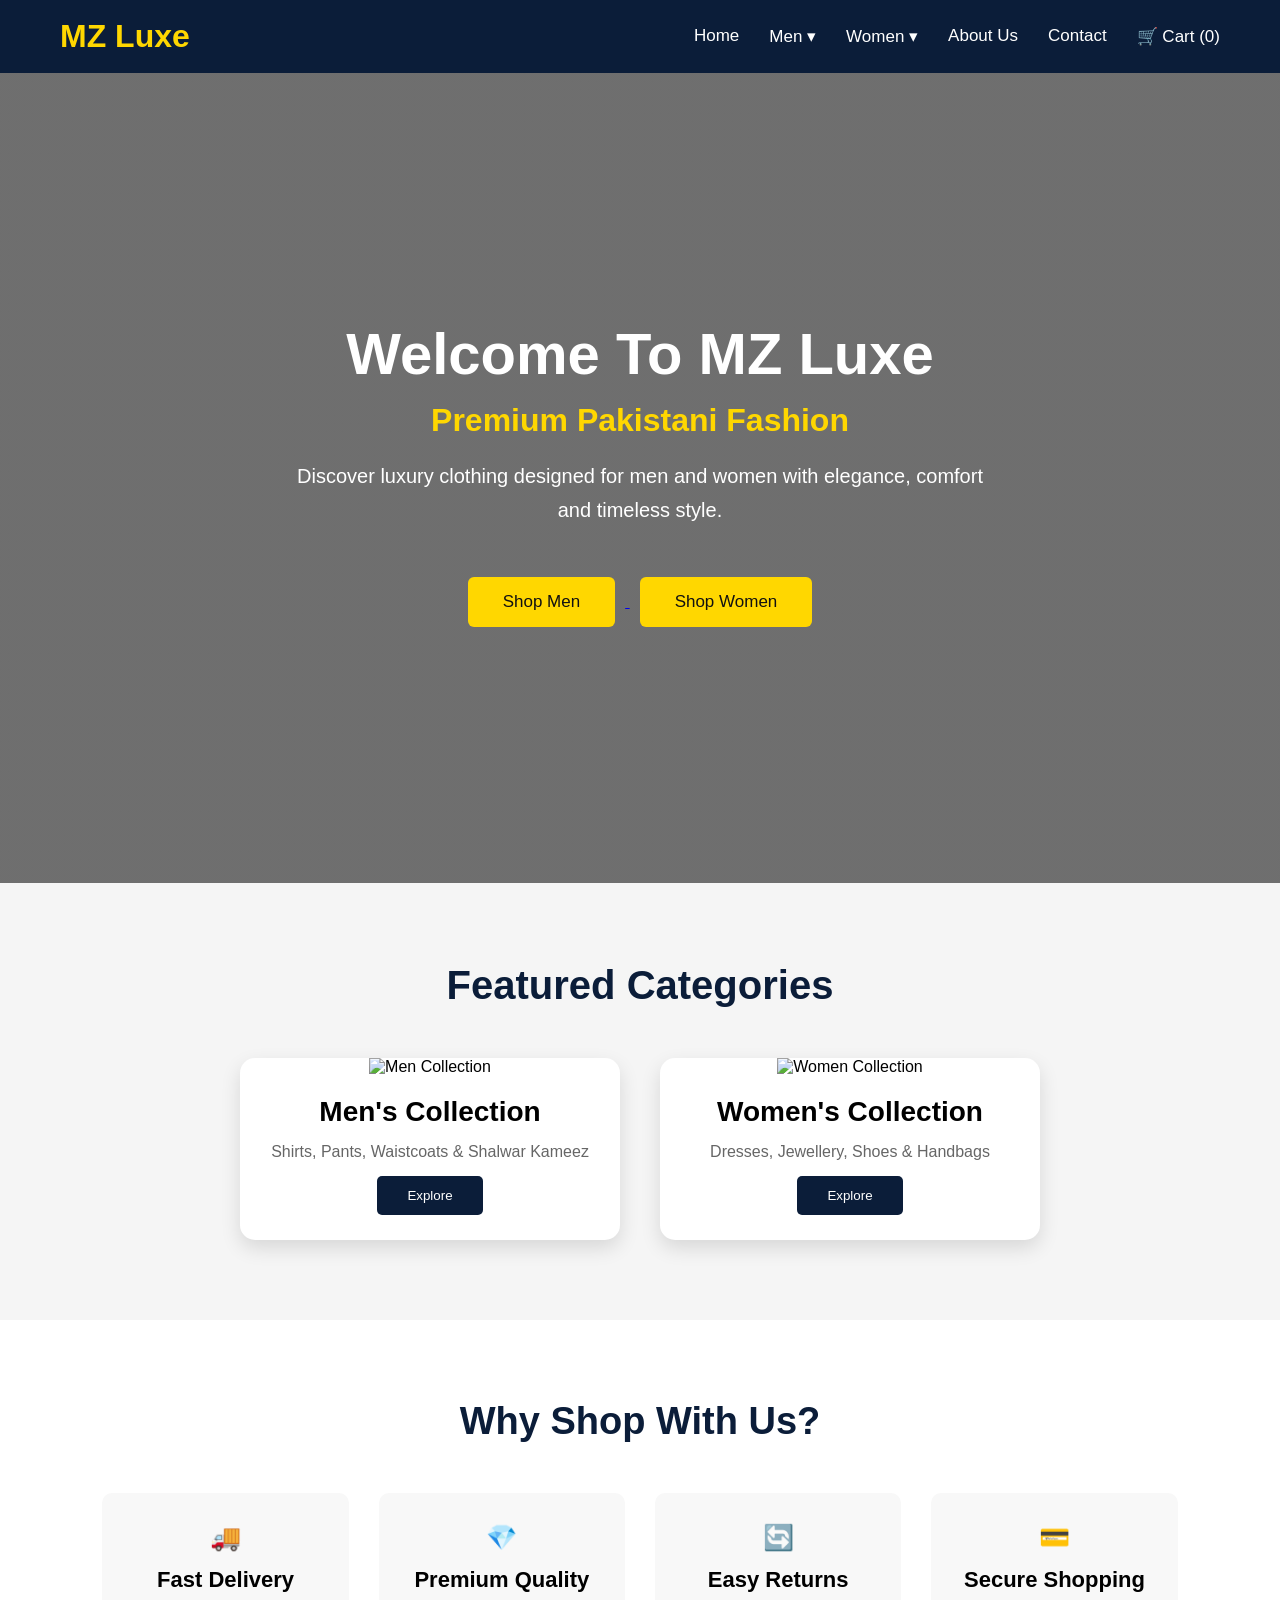
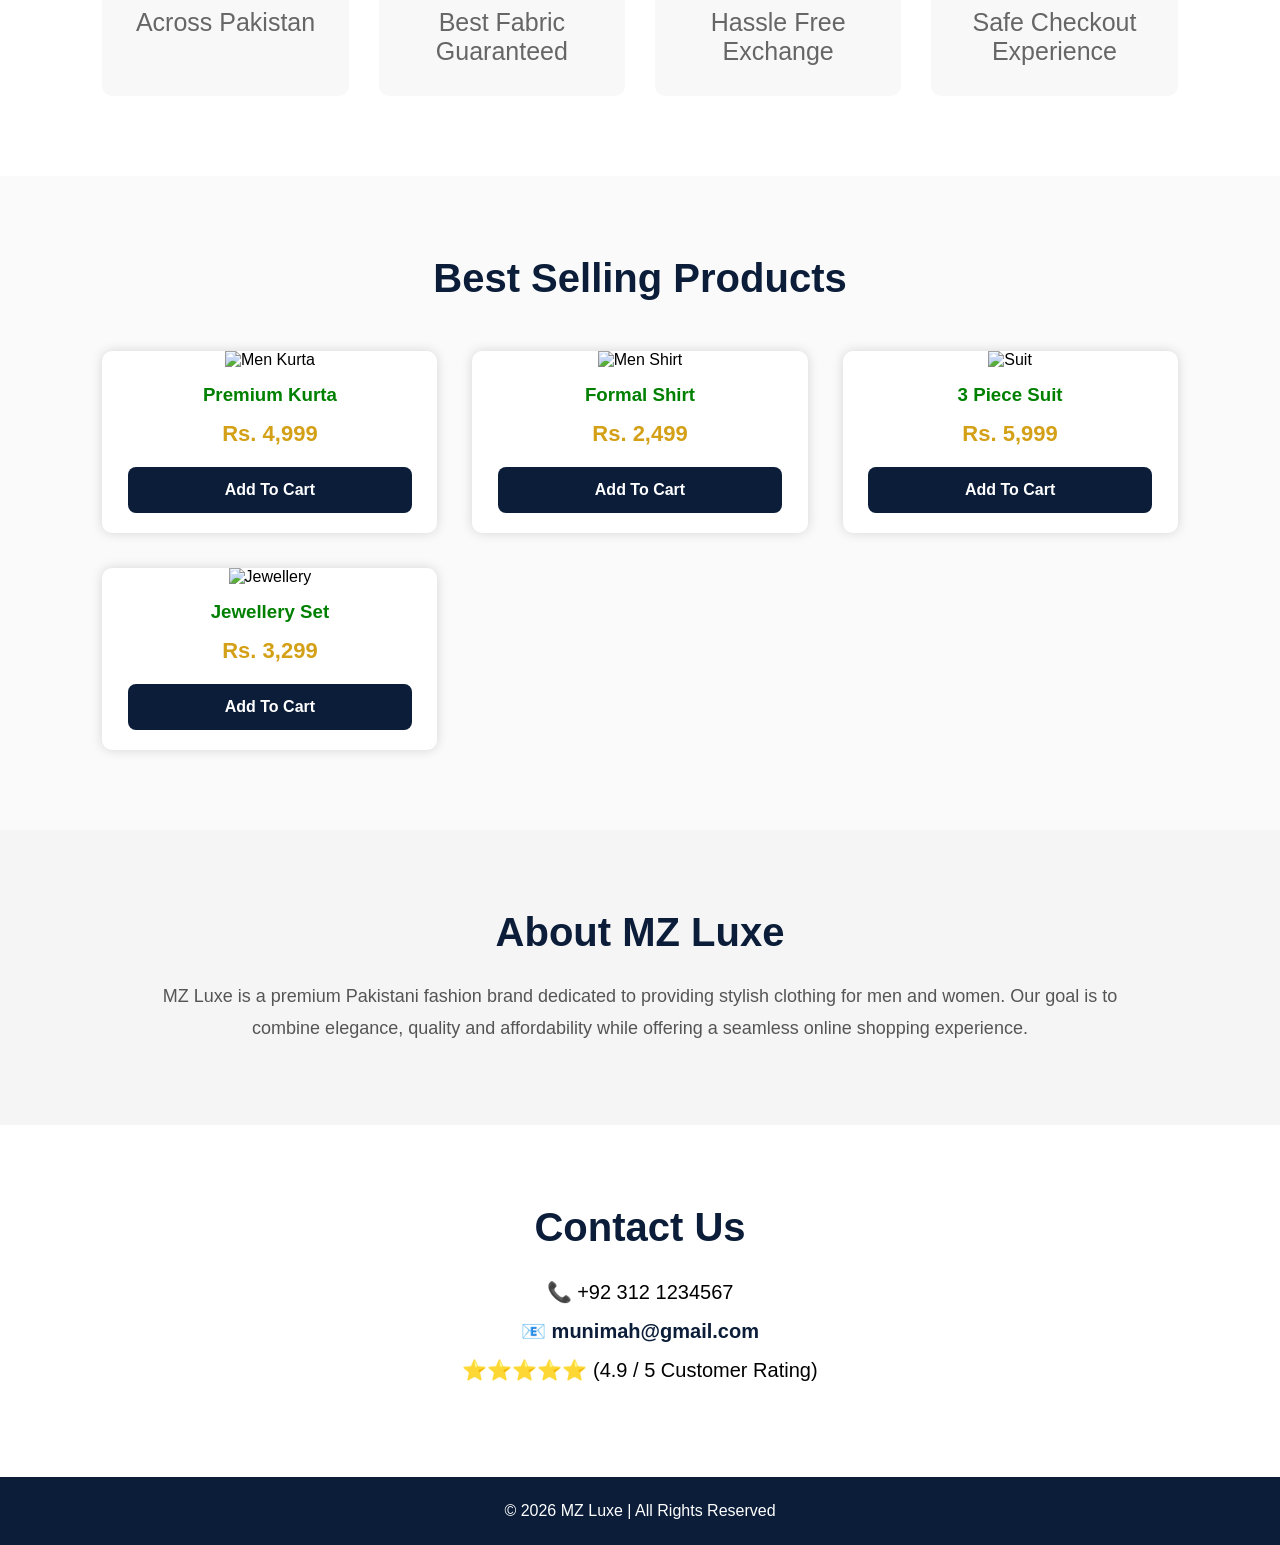
==== index.html @ bb82781d "Initial commit: Moni's Luxe frontend" ====
<!DOCTYPE html>
<html lang="en">

<head>

    <meta charset="UTF-8">
    <meta name="viewport" content="width=device-width, initial-scale=1.0">

    <title>MZ Luxe | Premium Pakistani Fashion</title>

    <link rel="stylesheet" href="style.css">

</head>

<body>

<!-- ================= NAVBAR ================= -->

<header>

    <nav class="navbar">

        <div class="logo">

            MZ Luxe

        </div>

        <ul class="nav-links">

            <li>
                <a href="#">Home</a>
            </li>

            <li class="dropdown">

                <a href="#">Men ▾</a>

                <ul class="dropdown-menu">

                    <li><a href="products/men.html">Shalwar Kameez</a></li>
                    <li><a href="products/men.html">Casual Shirts</a></li>
                    <li><a href="products/men.html">Formal Shirts</a></li>
                    <li><a href="products/men.html">Pants</a></li>
                    <li><a href="products/men.html">Jeans</a></li>
                    <li><a href="products/men.html">Waistcoats</a></li>

                </ul>

            </li>

            <li class="dropdown">

                <a href="#">Women ▾</a>

                <ul class="dropdown-menu">

                    <li><a href="products/women.html">3 Piece Suits</a></li>
                    <li><a href="products/women.html">2 Piece Suits</a></li>
                    <li><a href="products/women.html">Jewellery</a></li>
                    <li><a href="products/women.html">Shoes</a></li>
                    <li><a href="products/women.html">Khussa</a></li>
                    <li><a href="products/women.html">Hand Bags</a></li>

                </ul>

            </li>

            <li>

                <a href="#about">

                    About Us

                </a>

            </li>

            <li>

                <a href="#contact">

                    Contact

                </a>

            </li>

            <li>

                <a href="#">
    🛒 Cart (<span id="cartCount">0</span>)
</a>

            </li>

        </ul>

    </nav>

</header>

<!-- ================= HERO ================= -->

<section class="hero">

    <div class="hero-content">

        <h1>

            Welcome To MZ Luxe

        </h1>

        <h2>

            Premium Pakistani Fashion

        </h2>

        <p>

            Discover luxury clothing designed for men and women with elegance, comfort and timeless style.

        </p>

        <div class="hero-buttons">

            <a href="products/men.html">

                <button>

                    Shop Men

                </button>

            </a>

            <a href="products/women.html">

                <button>

                    Shop Women

                </button>

            </a>

        </div>

    </div>

</section>

<!-- ================= FEATURED CATEGORIES ================= -->

<section class="categories">

    <h2>

        Featured Categories

    </h2>

    <div class="category-container">

        <div class="category-card">

            <img src="https://images.unsplash.com/photo-1515886657613-9f3515b0c78f?w=500"
                alt="Men Collection">

            <h3>

                Men's Collection

            </h3>

            <p>

                Shirts, Pants, Waistcoats & Shalwar Kameez

            </p>

            <a href="products/men.html">

                <button>

                    Explore

                </button>

            </a>

        </div>

        <div class="category-card">

            <img src="https://images.unsplash.com/photo-1496747611176-843222e1e57c?w=500"
                alt="Women Collection">

            <h3>

                Women's Collection

            </h3>

            <p>

                Dresses, Jewellery, Shoes & Handbags

            </p>

            <a href="products/women.html">

                <button>

                    Explore

                </button>

            </a>

        </div>

    </div>

</section>

<!-- ================= WHY CHOOSE US ================= -->

<section class="features">

    <h2>

        Why Shop With Us?

    </h2>

    <div class="feature-grid">

        <div>

            🚚

            <h3>

                Fast Delivery

            </h3>

            <p>

                Across Pakistan

            </p>

        </div>

        <div>

            💎

            <h3>

                Premium Quality

            </h3>

            <p>

                Best Fabric Guaranteed

            </p>

        </div>

        <div>

            🔄

            <h3>

                Easy Returns

            </h3>

            <p>

                Hassle Free Exchange

            </p>

        </div>

        <div>

            💳

            <h3>

                Secure Shopping

            </h3>

            <p>

                Safe Checkout Experience

            </p>

        </div>

    </div>

</section>

<!-- ================= BEST SELLING PRODUCTS ================= -->

<section class="products">

    <h2>Best Selling Products</h2>

    <div class="product-grid">

        <!-- Product 1 -->
        <div class="product-card">

            <img src="https://via.placeholder.com/300x350?text=Men+Kurta" alt="Men Kurta">

            <h3>Premium Kurta</h3>

            <p class="price">Rs. 4,999</p>

            <button>Add To Cart</button>

        </div>

        <!-- Product 2 -->
        <div class="product-card">

            <img src="https://via.placeholder.com/300x350?text=Men+Shirt" alt="Men Shirt">

            <h3>Formal Shirt</h3>

            <p class="price">Rs. 2,499</p>

            <button>Add To Cart</button>

        </div>

        <!-- Product 3 -->

        <div class="product-card">

            <img src="https://via.placeholder.com/300x350?text=Women+Suit" alt="Suit">

            <h3>3 Piece Suit</h3>

            <p class="price">Rs. 5,999</p>

            <button>Add To Cart</button>

        </div>

        <!-- Product 4 -->

        <div class="product-card">

            <img src="https://via.placeholder.com/300x350?text=Jewellery" alt="Jewellery">

            <h3>Jewellery Set</h3>

            <p class="price">Rs. 3,299</p>

            <button>Add To Cart</button>

        </div>

    </div>

</section>

<!-- ================= ABOUT ================= -->

<section id="about">

    <h2>

        About MZ Luxe

    </h2>

    <p>

        MZ Luxe is a premium Pakistani fashion brand dedicated to providing stylish clothing for men and women.
        Our goal is to combine elegance, quality and affordability while offering a seamless online shopping experience.

    </p>

</section>

<!-- ================= CONTACT ================= -->

<section id="contact">

    <h2>

        Contact Us

    </h2>

    <p>

        📞 +92 312 1234567

    </p>

    <p>

        📧

        <a href="mailto:munimah@gmail.com">

            munimah@gmail.com

        </a>

    </p>

    <p>

        ⭐⭐⭐⭐⭐ (4.9 / 5 Customer Rating)

    </p>

</section>

<!-- ================= FOOTER ================= -->

<footer>

    <p>

        © 2026 MZ Luxe | All Rights Reserved

    </p>

</footer>

<script src="script.js"></script>

</body>

</html>
---- style.css ----
/* ===========================
   RESET
=========================== */

*{
    margin:0;
    padding:0;
    box-sizing:border-box;
    font-family:Arial, Helvetica, sans-serif;
}

html{
    scroll-behavior:smooth;
}

body{
    background:#f5f5f5;
}

/* ===========================
   NAVBAR
=========================== */

.navbar{

    display:flex;

    justify-content:space-between;

    align-items:center;

    background:#0b1d39;

    padding:18px 60px;

    position:sticky;

    top:0;

    z-index:999;

}

.logo{

    color:#FFD700;

    font-size:32px;

    font-weight:bold;

}

.nav-links{

    display:flex;

    list-style:none;

}

.nav-links li{

    position:relative;

    margin-left:30px;

}

.nav-links a{

    text-decoration:none;

    color:white;

    font-size:17px;

    transition:0.3s;

}

.nav-links a:hover{

    color:#FFD700;

}

/* ===========================
   DROPDOWN
=========================== */

.dropdown-menu{

    display:none;

    position:absolute;

    top:30px;

    left:0;

    background:white;

    width:220px;

    border-radius:8px;

    box-shadow:0 8px 20px rgba(0,0,0,.15);

    overflow:hidden;

}

.dropdown-menu li{

    list-style:none;

    margin:0;

}

.dropdown-menu a{

    display:block;

    color:#333;

    padding:14px;

}

.dropdown-menu a:hover{

    background:#0b1d39;

    color:white;

}

.dropdown:hover .dropdown-menu{

    display:block;

}

/* ===========================
   HERO
=========================== */

.hero{

    height:90vh;

    background:linear-gradient(rgba(0,0,0,.55),rgba(0,0,0,.55)),
    url("https://images.unsplash.com/photo-1441986300917-64674bd600d8?w=1600");

    background-size:cover;

    background-position:center;

    display:flex;

    justify-content:center;

    align-items:center;

    text-align:center;

    color:white;

}

.hero-content{

    max-width:700px;

}

.hero h1{

    font-size:58px;

    margin-bottom:15px;

}

.hero h2{

    font-size:32px;

    color:#FFD700;

    margin-bottom:20px;

}

.hero p{

    font-size:20px;

    line-height:1.7;

}

.hero-buttons{

    margin-top:40px;

}

.hero-buttons button{

    padding:15px 35px;

    border:none;

    margin:10px;

    border-radius:6px;

    background:#FFD700;

    color:#111;

    font-size:17px;

    cursor:pointer;

    transition:.3s;

}

.hero-buttons button:hover{

    background:white;

}

/* ===========================
   FEATURED CATEGORIES
=========================== */

.categories{

    padding:80px 8%;

    text-align:center;

}

.categories h2{

    font-size:40px;

    color:#0b1d39;

    margin-bottom:50px;

}

.category-container{

    display:flex;

    gap:40px;

    justify-content:center;

    flex-wrap:wrap;

}

.category-card{

    width:380px;

    background:white;

    border-radius:15px;

    overflow:hidden;

    box-shadow:0 8px 20px rgba(0,0,0,.12);

    transition:.3s;

}

.category-card:hover{

    transform:translateY(-10px);

}

.category-card img{

    width:100%;

    height:320px;

    object-fit:cover;

}

.category-card h3{

    margin-top:20px;

    font-size:28px;

}

.category-card p{

    padding:15px 25px;

    color:#666;

}

.category-card button{

    margin-bottom:25px;

    padding:12px 30px;

    border:none;

    border-radius:5px;

    background:#0b1d39;

    color:white;

    cursor:pointer;

}

.category-card button:hover{

    background:#FFD700;

    color:black;

}

/* ===========================
   FEATURES
=========================== */

.features{

    padding:80px 8%;

    background:white;

    text-align:center;

}

.features h2{

    margin-bottom:50px;

    color:#0b1d39;

    font-size:38px;

}

.feature-grid{

    display:grid;

    grid-template-columns:repeat(auto-fit,minmax(220px,1fr));

    gap:30px;

}

.feature-grid div{

    background:#f8f8f8;

    padding:30px;

    border-radius:10px;

    font-size:25px;

    transition:.3s;

}

.feature-grid div:hover{

    transform:scale(1.05);

}

.feature-grid h3{

    margin:15px 0;

    font-size:22px;

}

.feature-grid p{

    color:#666;

}

/* ===========================
   ABOUT
=========================== */

#about{

    padding:80px 10%;

    text-align:center;

}

#about h2{

    color:#0b1d39;

    font-size:40px;

    margin-bottom:25px;

}

#about p{

    font-size:18px;

    color:#555;

    line-height:1.8;

}

/* ===========================
   CONTACT
=========================== */

#contact{

    background:white;

    padding:80px;

    text-align:center;

}

#contact h2{

    color:#0b1d39;

    font-size:40px;

    margin-bottom:30px;

}

#contact p{

    font-size:20px;

    margin:15px;

}

#contact a{

    text-decoration:none;

    color:#0b1d39;

    font-weight:bold;

}

/* ===========================
   FOOTER
=========================== */

footer{

    background:#0b1d39;

    color:white;

    text-align:center;

    padding:25px;

}

/* ===========================
   RESPONSIVE
=========================== */

@media(max-width:900px){

.navbar{

flex-direction:column;

padding:20px;

}

.nav-links{

margin-top:20px;

flex-wrap:wrap;

justify-content:center;

}

.nav-links li{

margin:12px;

}

.hero h1{

font-size:42px;

}

.hero h2{

font-size:24px;

}

.hero p{

font-size:18px;

}

}

/* ===========================
   BEST SELLING PRODUCTS
=========================== */

.products{

    padding:80px 8%;

    background:#fafafa;

    text-align:center;

}

.products h2{

    font-size:40px;

    color:#0b1d39;

    margin-bottom:50px;

}

.product-grid{

    display:grid;

    grid-template-columns:repeat(auto-fit,minmax(250px,1fr));

    gap:35px;

}

.product-card{

    background:white;

    border-radius:12px;

    overflow:hidden;

    box-shadow:0 8px 18px rgba(0,0,0,.12);

    transition:.3s;

}

.product-card:hover{

    transform:translateY(-8px);

}

.product-card img{

    width:100%;

    height:320px;

    object-fit:cover;

}

.product-card h3{

    margin-top:20px;

}

.price{

    color:#d4a017;

    font-size:22px;

    margin:15px 0;

    font-weight:bold;

}

.product-card button{

    margin-bottom:20px;

    padding:12px 25px;

    background:#0b1d39;

    color:white;

    border:none;

    border-radius:5px;

    cursor:pointer;

}

.product-card button:hover{

    background:#FFD700;

    color:black;

}

/* ==========================
   PRODUCT PAGE
========================== */

#productContainer{

    display:grid;

    grid-template-columns:repeat(auto-fit,minmax(260px,1fr));

    gap:30px;

    padding:50px;

}

.product-card{

    background:white;

    border-radius:10px;

    overflow:hidden;

    box-shadow:0 0 12px rgba(0,0,0,.15);

    transition:.3s;

    text-align:center;

}

.product-card:hover{

    transform:translateY(-10px);

}

.product-card img{

    width:100%;

    height:320px;

    object-fit:cover;

}

.product-card h2{

    margin-top:20px;

    color:#0b1d39;

}

.product-card p{

    margin:10px;

}

.product-card h3{

    color:green;

    margin:15px;

}

.product-card button{

    width:85%;

    padding:14px;

    margin:20px auto;

    display:block;

    border:none;

    border-radius:8px;

    background:#0b1d39;

    color:white;

    font-size:16px;

    font-weight:bold;

    cursor:pointer;

    transition:0.3s;

}

.product-card button:hover{

    background:#FFD700;

    color:#111;

}

.cart-info{

    text-align:right;

    padding:20px;

    font-size:22px;

    font-weight:bold;

    color:#0b1d39;

}

#cartItems{

    display:grid;

    grid-template-columns:repeat(auto-fit,minmax(250px,1fr));

    gap:30px;

    padding:40px;

}

.cart-info a{

    text-decoration:none;

    color:#0b1d39;

    font-weight:bold;

}

.cart-info a:hover{

    color:gold;

}

.removeBtn{

    background:red !important;

    color:white;

}

.removeBtn:hover{

    background:darkred !important;

}

.page-title{

    text-align:center;

    font-size:48px;

    color:#0b1d39;

    margin:40px 0;

    position:relative;

}

.page-title::after{

    content:"";

    width:120px;

    height:4px;

    background:gold;

    display:block;

    margin:15px auto;

    border-radius:5px;

}

.rating{

    color:#f39c12;

    font-weight:bold;

    margin-bottom:10px;

}

/* ==========================
   SEARCH BAR
========================== */

.search-container{

    width:90%;

    margin:0 auto 40px;

    display:flex;

    justify-content:center;

}

#searchInput{

    width:450px;

    max-width:100%;

    padding:15px 20px;

    border:2px solid #ddd;

    border-radius:30px;

    outline:none;

    font-size:17px;

    transition:.3s;

}

#searchInput:focus{

    border-color:#FFD700;

    box-shadow:0 0 10px rgba(255,215,0,.4);

}
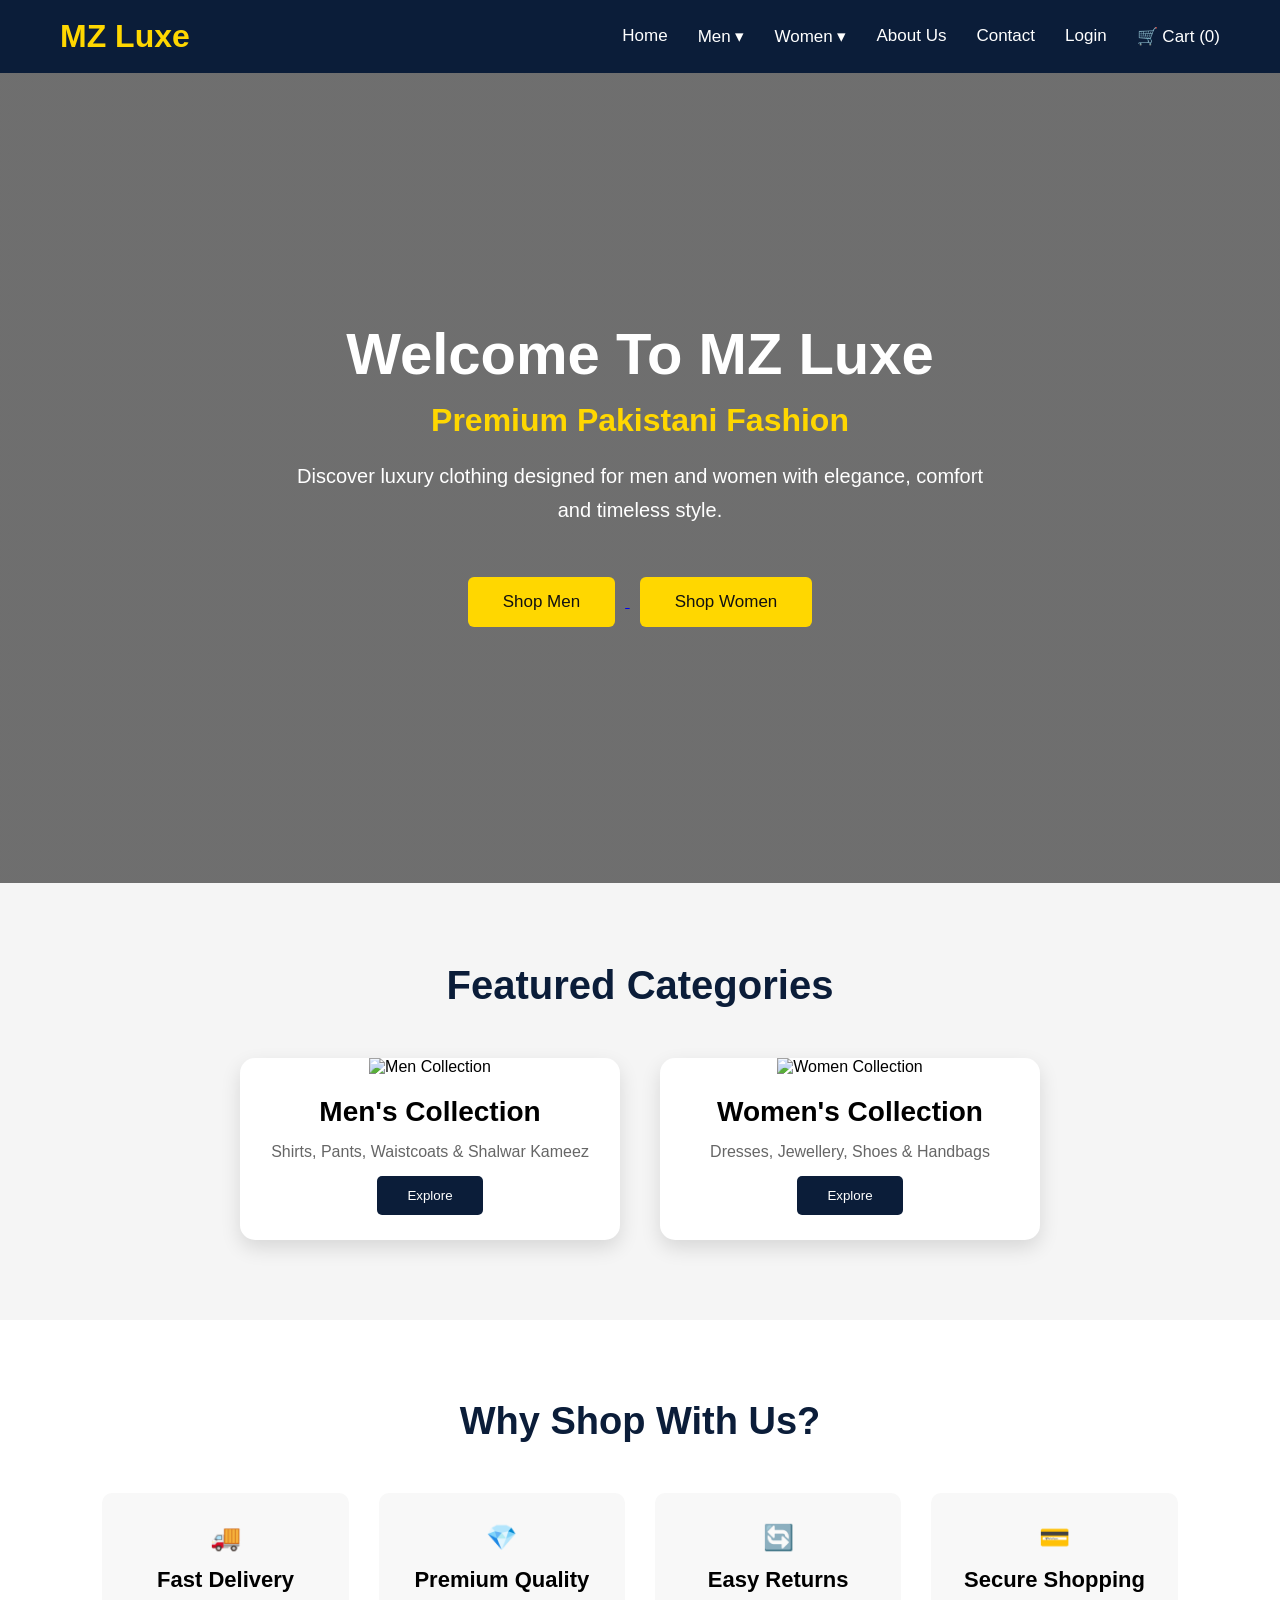
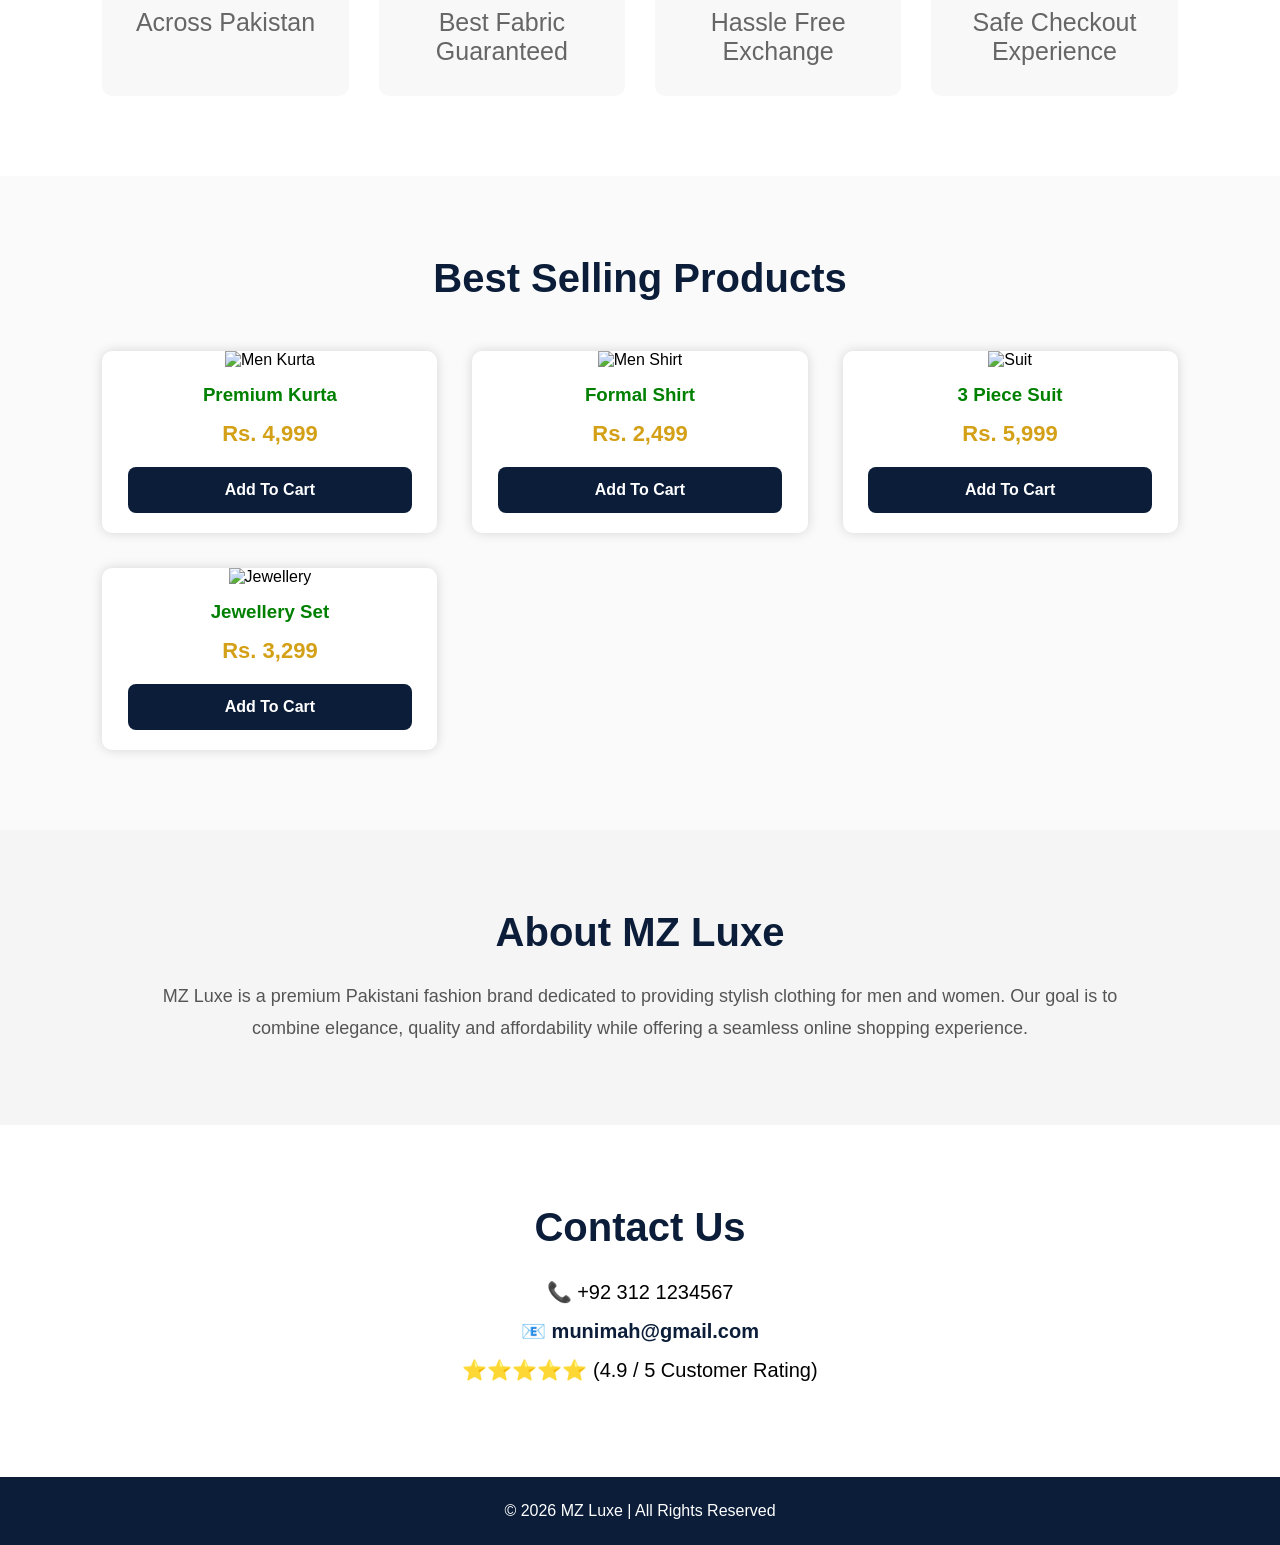
==== commit 55e63a1d: "Implemented user authentication with signup, login, logout and account page" ====
--- a/index.html
+++ b/index.html
@@ -75,24 +75,23 @@
                 </a>
 
             </li>
-
-            <li>
-
-                <a href="#contact">
-
-                    Contact
-
-                </a>
-
-            </li>
-
-            <li>
-
-                <a href="#">
-    🛒 Cart (<span id="cartCount">0</span>)
-</a>
-
-            </li>
+<li>
+    <a href="#contact">
+        Contact
+    </a>
+</li>
+
+<li>
+    <a href="login.html" id="loginLink">
+        Login
+    </a>
+</li>
+
+<li>
+    <a href="#">
+        🛒 Cart (<span id="cartCount">0</span>)
+    </a>
+</li>
 
         </ul>
 
--- a/style.css
+++ b/style.css
@@ -906,4 +906,578 @@
 
     box-shadow:0 0 10px rgba(255,215,0,.4);
 
-}+}
+/* ==========================
+   CATEGORY FILTER
+========================== */
+
+.filter-container{
+
+    width:90%;
+
+    margin:20px auto 40px;
+
+    display:flex;
+
+    justify-content:center;
+
+    align-items:center;
+
+    gap:15px;
+
+}
+
+.filter-container label{
+
+    font-size:18px;
+
+    font-weight:bold;
+
+    color:#0b1d39;
+
+}
+
+#categoryFilter{
+
+    padding:12px 18px;
+
+    border:2px solid #ddd;
+
+    border-radius:8px;
+
+    font-size:16px;
+
+    cursor:pointer;
+
+    outline:none;
+
+    transition:0.3s;
+
+}
+
+#categoryFilter:focus{
+
+    border-color:#FFD700;
+
+    box-shadow:0 0 8px rgba(255,215,0,0.4);
+
+}
+/* ==========================
+   FILTERS WRAPPER
+========================== */
+
+.filters-wrapper{
+
+    display:flex;
+
+    justify-content:center;
+
+    align-items:center;
+
+    gap:30px;
+
+    margin:30px auto;
+
+    flex-wrap:wrap;
+
+}
+
+
+/* ==========================
+   SORT CONTAINER
+========================== */
+
+.sort-container{
+
+    display:flex;
+
+    align-items:center;
+
+    gap:15px;
+
+}
+
+
+.sort-container label{
+
+    font-size:18px;
+
+    font-weight:bold;
+
+    color:#0b1d39;
+
+}
+
+
+#sortProducts{
+
+    padding:12px 18px;
+
+    border:2px solid #ddd;
+
+    border-radius:8px;
+
+    font-size:16px;
+
+    cursor:pointer;
+
+    outline:none;
+
+    transition:0.3s;
+
+}
+
+
+#sortProducts:focus{
+
+    border-color:#FFD700;
+
+    box-shadow:0 0 8px rgba(255,215,0,0.4);
+
+}
+/* ==========================
+   NO PRODUCTS FOUND
+========================== */
+
+.no-products{
+
+    grid-column:1/-1;
+
+    text-align:center;
+
+    padding:80px 20px;
+
+}
+
+.no-products h2{
+
+    font-size:36px;
+
+    color:#0b1d39;
+
+    margin-bottom:15px;
+
+}
+
+.no-products p{
+
+    font-size:18px;
+
+    color:#666;
+
+}
+/* ==========================
+   PRODUCT DETAILS PAGE
+========================== */
+
+.details-card{
+
+    max-width:1100px;
+
+    margin:50px auto;
+
+    background:white;
+
+    border-radius:15px;
+
+    box-shadow:0 10px 25px rgba(0,0,0,.15);
+
+    display:flex;
+
+    gap:40px;
+
+    padding:40px;
+
+    align-items:center;
+
+}
+
+.details-card img{
+
+    width:420px;
+
+    height:500px;
+
+    object-fit:cover;
+
+    border-radius:12px;
+
+}
+
+.details-info{
+
+    flex:1;
+
+}
+
+.details-info h2{
+
+    font-size:38px;
+
+    color:#0b1d39;
+
+    margin-bottom:20px;
+
+}
+
+.details-info p{
+
+    font-size:18px;
+
+    margin:15px 0;
+
+    color:#555;
+
+}
+
+.details-info .price{
+
+    color:#d4a017;
+
+    font-size:32px;
+
+    font-weight:bold;
+
+    margin:20px 0;
+
+}
+
+.details-info .rating{
+
+    font-size:22px;
+
+    color:#ff9800;
+
+}
+
+.description{
+
+    line-height:1.8;
+
+}
+
+.details-info button{
+
+    margin-top:25px;
+
+    padding:15px 40px;
+
+    background:#0b1d39;
+
+    color:white;
+
+    border:none;
+
+    border-radius:8px;
+
+    cursor:pointer;
+
+    font-size:18px;
+
+    transition:.3s;
+
+}
+
+.details-info button:hover{
+
+    background:#FFD700;
+
+    color:black;
+
+}
+
+/* ==========================
+   CHECKOUT PAGE
+========================== */
+
+.checkout-card{
+
+    max-width:1000px;
+
+    margin:60px auto;
+
+    background:white;
+
+    border-radius:15px;
+
+    box-shadow:0 10px 25px rgba(0,0,0,.15);
+
+    display:flex;
+
+    gap:40px;
+
+    padding:40px;
+
+    align-items:center;
+
+}
+
+.checkout-card img{
+
+    width:350px;
+
+    height:450px;
+
+    object-fit:cover;
+
+    border-radius:10px;
+
+}
+
+.checkout-info{
+
+    flex:1;
+
+}
+
+.checkout-info h2{
+
+    font-size:36px;
+
+    color:#0b1d39;
+
+    margin-bottom:20px;
+
+}
+
+.checkout-info p{
+
+    font-size:18px;
+
+    margin:15px 0;
+
+}
+
+.checkout-info .price{
+
+    font-size:30px;
+
+    color:#d4a017;
+
+    font-weight:bold;
+
+}
+
+.checkout-info .rating{
+
+    font-size:22px;
+
+    color:#ff9800;
+
+}
+
+#placeOrderBtn{
+
+    margin-top:30px;
+
+    padding:15px 40px;
+
+    background:#0b1d39;
+
+    color:white;
+
+    border:none;
+
+    border-radius:8px;
+
+    cursor:pointer;
+
+    font-size:18px;
+
+    transition:.3s;
+
+}
+
+#placeOrderBtn:hover{
+
+    background:#FFD700;
+
+    color:black;
+
+}
+
+#clearCartBtn{
+    background:#dc3545;
+    color:white;
+}
+
+#clearCartBtn:hover{
+    background:#b02a37;
+}
+
+#checkoutBtn{
+    background:#198754;
+    color:white;
+}
+
+#checkoutBtn:hover{
+    background:#157347;
+}
+
+/* ===========================
+   CART BUTTONS
+=========================== */
+
+/* ==========================
+   CART PAGE
+========================== */
+
+.cart-heading{
+    text-align:center;
+    margin:30px 0;
+    font-size:35px;
+    color:#222;
+}
+
+#totalPrice{
+    text-align:center;
+    margin:35px 0;
+    font-size:28px;
+    font-weight:bold;
+}
+
+.cart-buttons{
+    display:flex;
+    justify-content:center;
+    align-items:center;
+    gap:8px;
+    margin:30px auto 50px;
+    width:100%;
+    flex-wrap:wrap;
+}
+
+.cart-buttons button{
+    width:220px;
+    min-width:220px;
+    padding:15px 20px;
+    font-size:18px;
+    font-weight:bold;
+    border:none;
+    border-radius:8px;
+    cursor:pointer;
+    transition:.3s;
+    color:white;
+    white-space:nowrap;
+}
+
+/* ================= SIGNUP PAGE ================= */
+
+body.page-centered{
+    display:flex;
+    flex-direction:column;
+    align-items:center;
+    padding:20px;
+}
+
+body.page-centered > *{
+    width:100%;
+    max-width:1100px;
+}
+
+body.page-centered .navbar{
+    max-width:none;
+}
+
+body.page-centered .cart-info,
+body.page-centered .page-title,
+body.page-centered .cart-heading,
+body.page-centered .search-container,
+body.page-centered .filter-container,
+body.page-centered .filters-wrapper,
+body.page-centered #productContainer,
+body.page-centered #cartItems,
+body.page-centered #checkoutContainer,
+body.page-centered #productDetails,
+body.page-centered .details-card,
+body.page-centered .checkout-card,
+body.page-centered .signup-section{
+    width:100%;
+    max-width:1100px;
+    margin-left:auto;
+    margin-right:auto;
+}
+
+body.page-centered .page-title,
+body.page-centered .cart-heading,
+body.page-centered .signup-section h2{
+    text-align:center;
+}
+
+body.page-centered .cart-info{
+    text-align:center;
+}
+
+body.page-centered .signup-section{
+    max-width:420px;
+}
+
+.signup-page{
+    min-height:100vh;
+    display:flex;
+    justify-content:center;
+    align-items:center;
+    padding:20px;
+    background:#f5f5f5;
+}
+
+.signup-container{
+    width:100%;
+    max-width:420px;
+    text-align:center;
+}
+
+.signup-container header h1{
+    color:#0b1f44;
+    font-size:36px;
+    margin:0 0 20px;
+}
+
+.signup-section{
+    width:100%;
+    padding:30px;
+    background:white;
+    border-radius:10px;
+    box-shadow:0 5px 15px rgba(0,0,0,.2);
+}
+
+.signup-section h2{
+    text-align:center;
+    margin-bottom:20px;
+}
+
+.signup-section form{
+
+    display:flex;
+    flex-direction:column;
+    gap:15px;
+
+}
+
+.signup-section input{
+
+    padding:12px;
+    font-size:16px;
+    border:1px solid #ccc;
+    border-radius:6px;
+
+}
+
+.signup-section button{
+
+    padding:12px;
+    background:#0b1f44;
+    color:white;
+    border:none;
+    border-radius:6px;
+    cursor:pointer;
+    font-size:17px;
+    font-weight:bold;
+
+}
+
+.signup-section button:hover{
+
+    background:#16366f;
+
+}
+
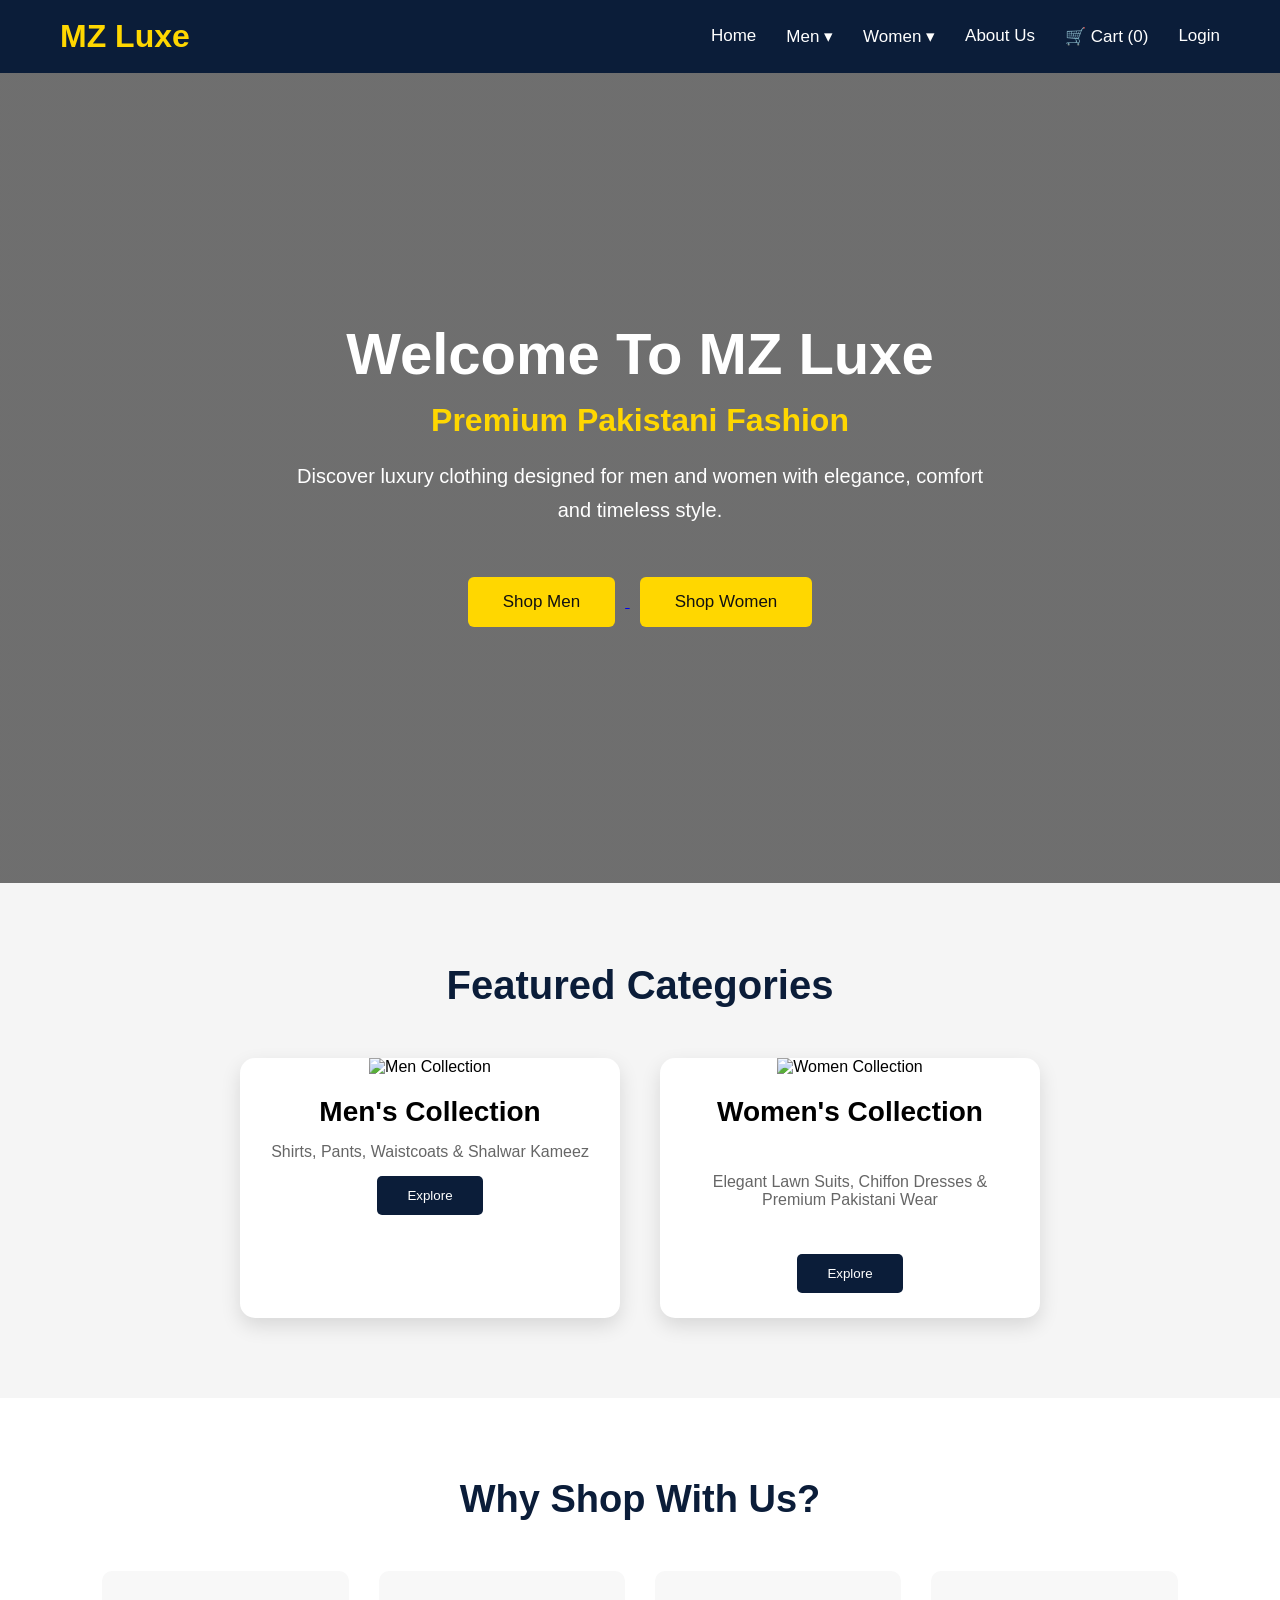
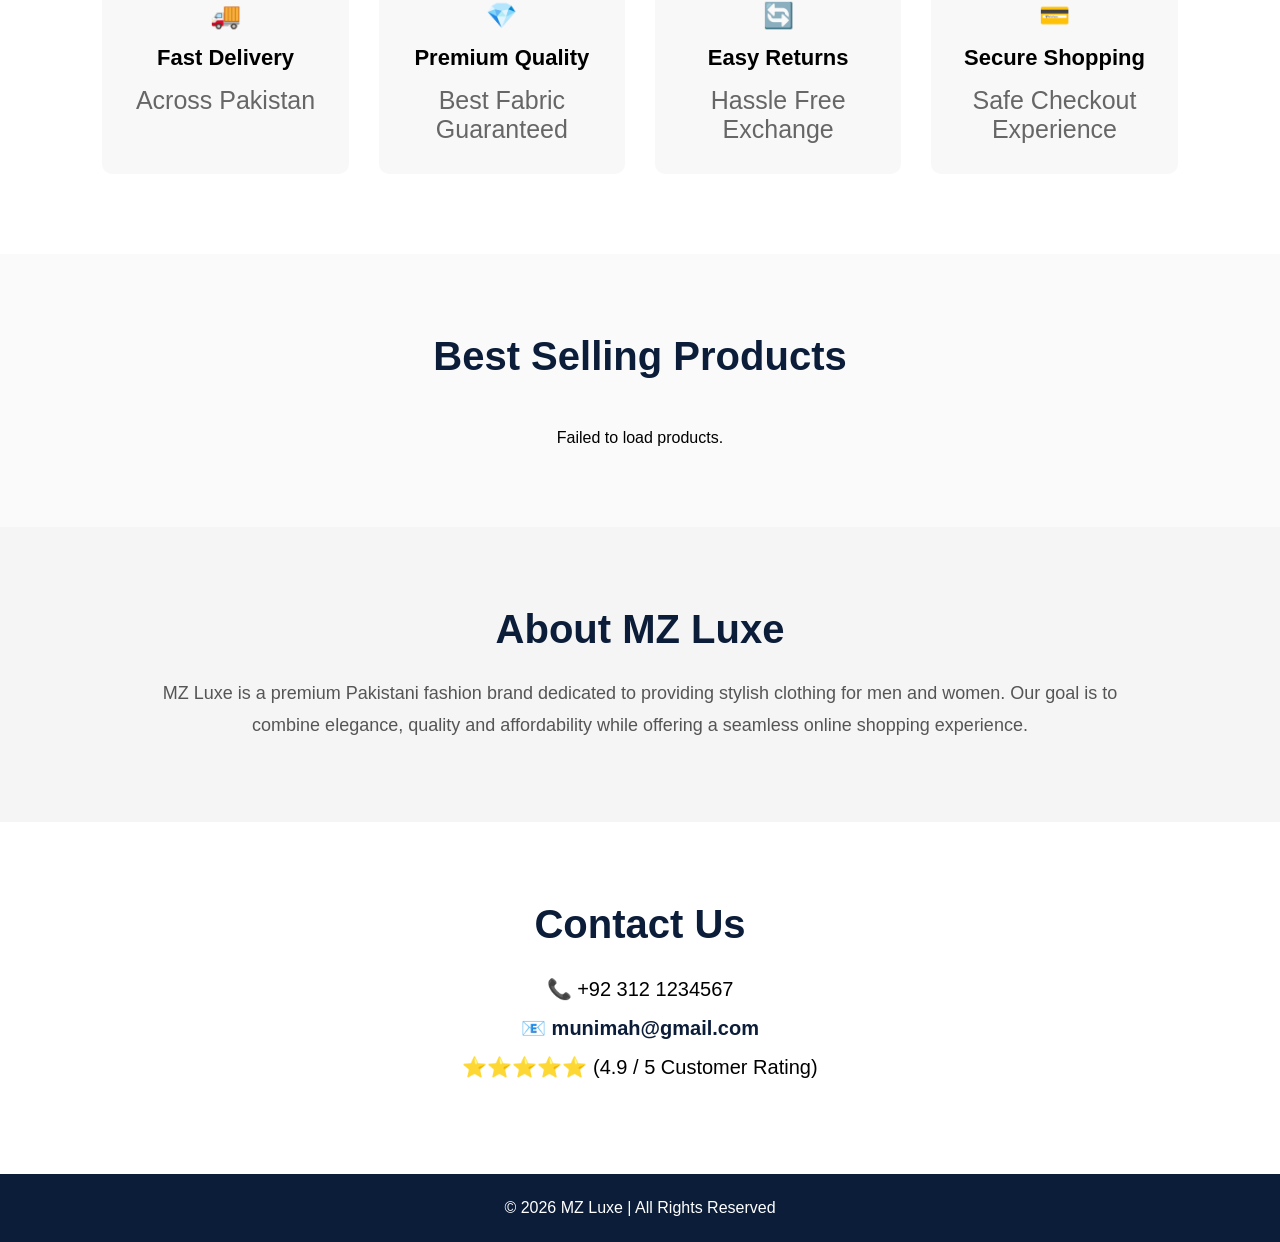
==== commit f9e0435c: "Complete MZ Luxe website improvements and order management" ====
--- a/index.html
+++ b/index.html
@@ -76,9 +76,9 @@
 
             </li>
 <li>
-    <a href="#contact">
-        Contact
-    </a>
+   <a href="products/cart.html">
+    🛒 Cart (<span id="cartCount">0</span>)
+</a>
 </li>
 
 <li>
@@ -87,11 +87,7 @@
     </a>
 </li>
 
-<li>
-    <a href="#">
-        🛒 Cart (<span id="cartCount">0</span>)
-    </a>
-</li>
+
 
         </ul>
 
@@ -165,8 +161,9 @@
 
         <div class="category-card">
 
-            <img src="https://images.unsplash.com/photo-1515886657613-9f3515b0c78f?w=500"
-                alt="Men Collection">
+            <img id="featuredMenImage"
+     src=""
+     alt="Men Collection">
 
             <h3>
 
@@ -194,9 +191,9 @@
 
         <div class="category-card">
 
-            <img src="https://images.unsplash.com/photo-1496747611176-843222e1e57c?w=500"
-                alt="Women Collection">
-
+            <img id="featuredWomenImage"
+     src=""
+     alt="Women Collection">
             <h3>
 
                 Women's Collection
@@ -205,7 +202,9 @@
 
             <p>
 
-                Dresses, Jewellery, Shoes & Handbags
+                <p>
+    Elegant Lawn Suits, Chiffon Dresses & Premium Pakistani Wear
+</p>
 
             </p>
 
@@ -318,65 +317,9 @@
 <section class="products">
 
     <h2>Best Selling Products</h2>
-
-    <div class="product-grid">
-
-        <!-- Product 1 -->
-        <div class="product-card">
-
-            <img src="https://via.placeholder.com/300x350?text=Men+Kurta" alt="Men Kurta">
-
-            <h3>Premium Kurta</h3>
-
-            <p class="price">Rs. 4,999</p>
-
-            <button>Add To Cart</button>
-
-        </div>
-
-        <!-- Product 2 -->
-        <div class="product-card">
-
-            <img src="https://via.placeholder.com/300x350?text=Men+Shirt" alt="Men Shirt">
-
-            <h3>Formal Shirt</h3>
-
-            <p class="price">Rs. 2,499</p>
-
-            <button>Add To Cart</button>
-
-        </div>
-
-        <!-- Product 3 -->
-
-        <div class="product-card">
-
-            <img src="https://via.placeholder.com/300x350?text=Women+Suit" alt="Suit">
-
-            <h3>3 Piece Suit</h3>
-
-            <p class="price">Rs. 5,999</p>
-
-            <button>Add To Cart</button>
-
-        </div>
-
-        <!-- Product 4 -->
-
-        <div class="product-card">
-
-            <img src="https://via.placeholder.com/300x350?text=Jewellery" alt="Jewellery">
-
-            <h3>Jewellery Set</h3>
-
-            <p class="price">Rs. 3,299</p>
-
-            <button>Add To Cart</button>
-
-        </div>
-
-    </div>
-
+<div class="product-grid" id="bestSellingProducts">
+
+</div>
 </section>
 
 <!-- ================= ABOUT ================= -->
--- a/style.css
+++ b/style.css
@@ -1481,3 +1481,148 @@
 
 }
 
+/* ================= ADMIN PANEL ================= */
+
+#adminProducts{
+
+    display:flex;
+    flex-wrap:wrap;
+    gap:20px;
+    margin-top:20px;
+
+}
+
+.admin-product{
+
+    width:220px;
+    border:1px solid #ddd;
+    border-radius:10px;
+    padding:15px;
+    text-align:center;
+    background:#fff;
+
+}
+
+.admin-product img{
+
+    width:100%;
+    height:180px;
+    object-fit:cover;
+    border-radius:8px;
+
+}
+
+.admin-product h3{
+
+    margin:10px 0;
+
+}
+
+.admin-product p{
+
+    font-weight:bold;
+
+}
+
+.order-card{
+
+    width:500px;
+    background:#fff;
+    margin:20px auto;
+    padding:20px;
+    border-radius:10px;
+    box-shadow:0 0 10px rgba(0,0,0,0.1);
+
+}
+
+.order-card h2{
+
+    margin-bottom:15px;
+
+}
+
+.order-card p{
+
+    margin:8px 0;
+
+}
+
+.order-card h3{
+
+    color:green;
+    margin-top:15px;
+
+}
+
+.delete-order-btn{
+
+    width:100%;
+    padding:12px;
+    margin-top:15px;
+    border:none;
+    border-radius:8px;
+    background:#dc3545;
+    color:white;
+    font-size:16px;
+    cursor:pointer;
+
+}
+
+.delete-order-btn:hover{
+
+    background:#bb2d3b;
+
+}
+
+.dashboard-stats{
+
+    display:flex;
+    justify-content:center;
+    gap:30px;
+    margin:30px 0;
+    flex-wrap:wrap;
+
+}
+
+.stat-card{
+
+    width:220px;
+    background:white;
+    padding:25px;
+    border-radius:12px;
+    text-align:center;
+    box-shadow:0 0 10px rgba(0,0,0,0.1);
+
+}
+
+.stat-card h2{
+
+    font-size:40px;
+    color:#8B0000;
+    margin-bottom:10px;
+
+}
+
+.stat-card p{
+
+    font-size:18px;
+    font-weight:bold;
+
+}
+
+.search-box{
+
+    width:500px;
+    margin:20px auto;
+
+}
+
+.search-box input{
+
+    width:100%;
+    padding:12px;
+    font-size:16px;
+    border:1px solid #ccc;
+    border-radius:8px;
+
+}
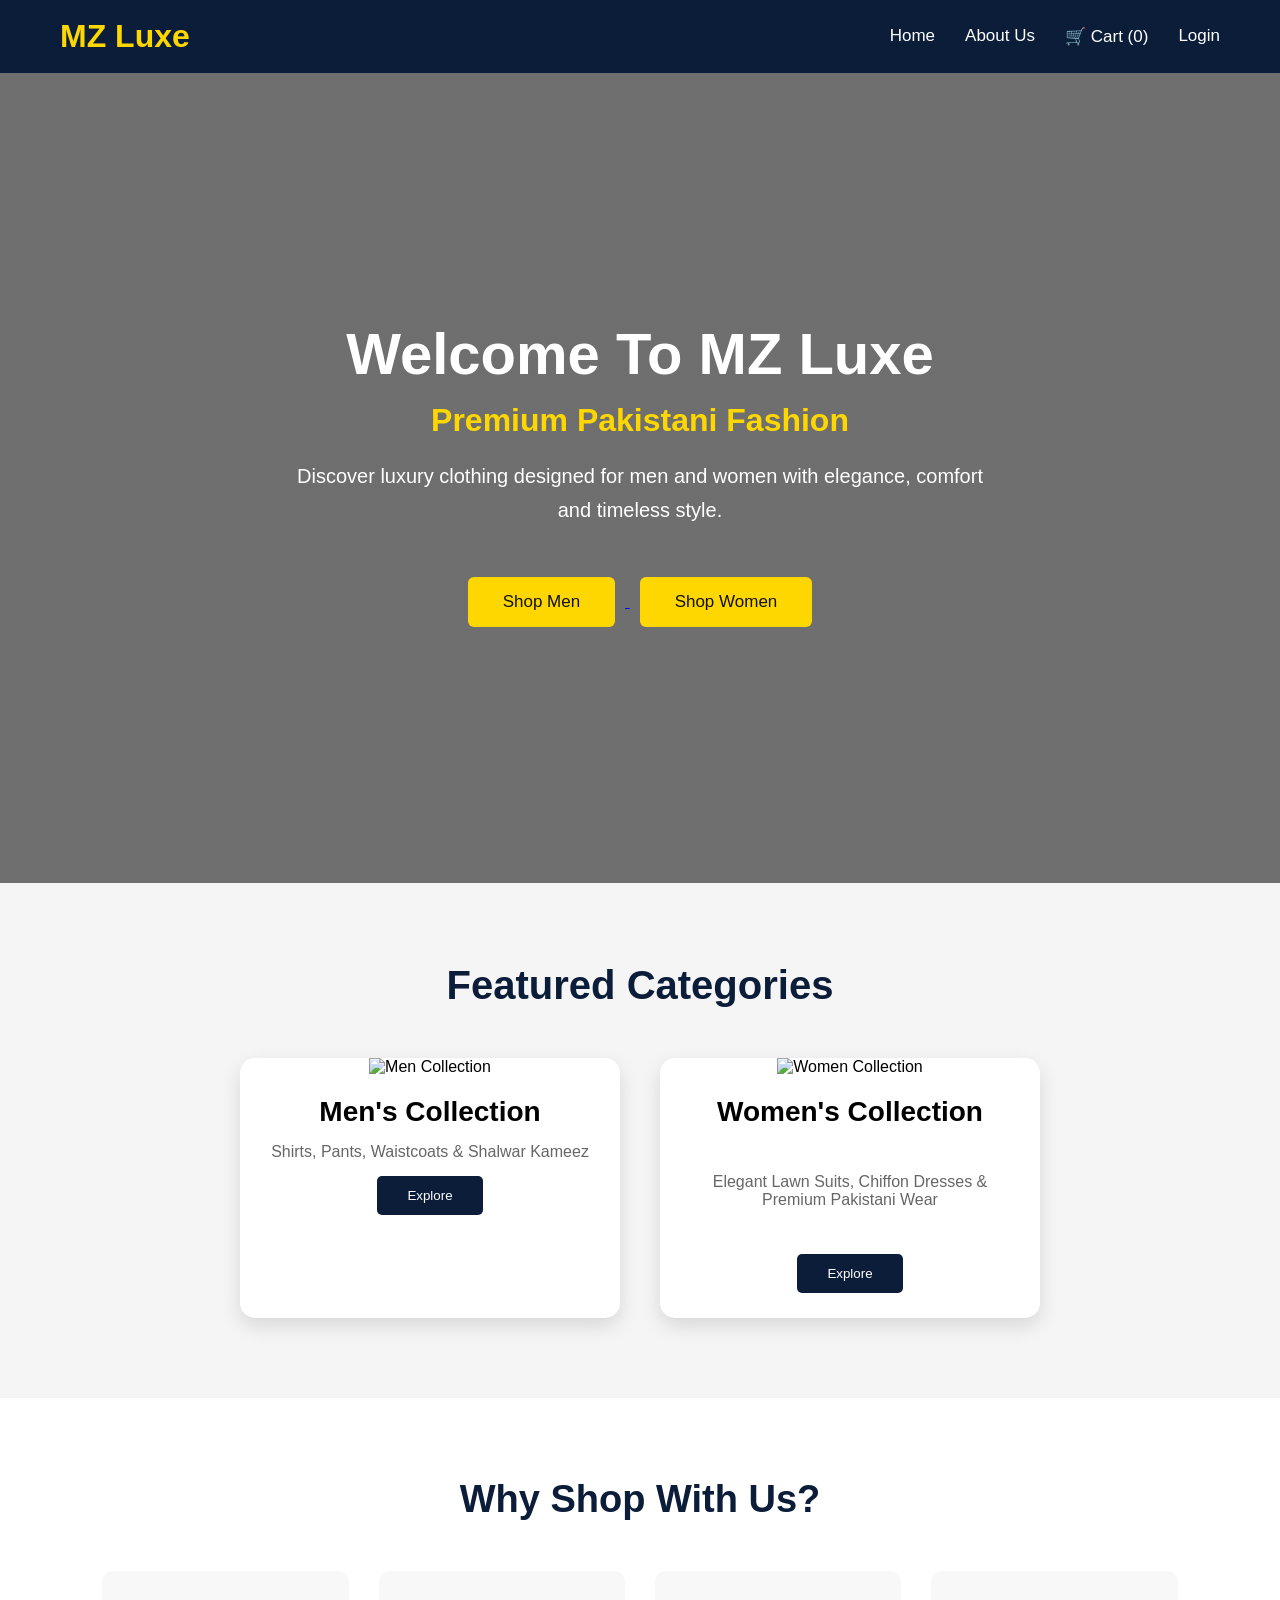
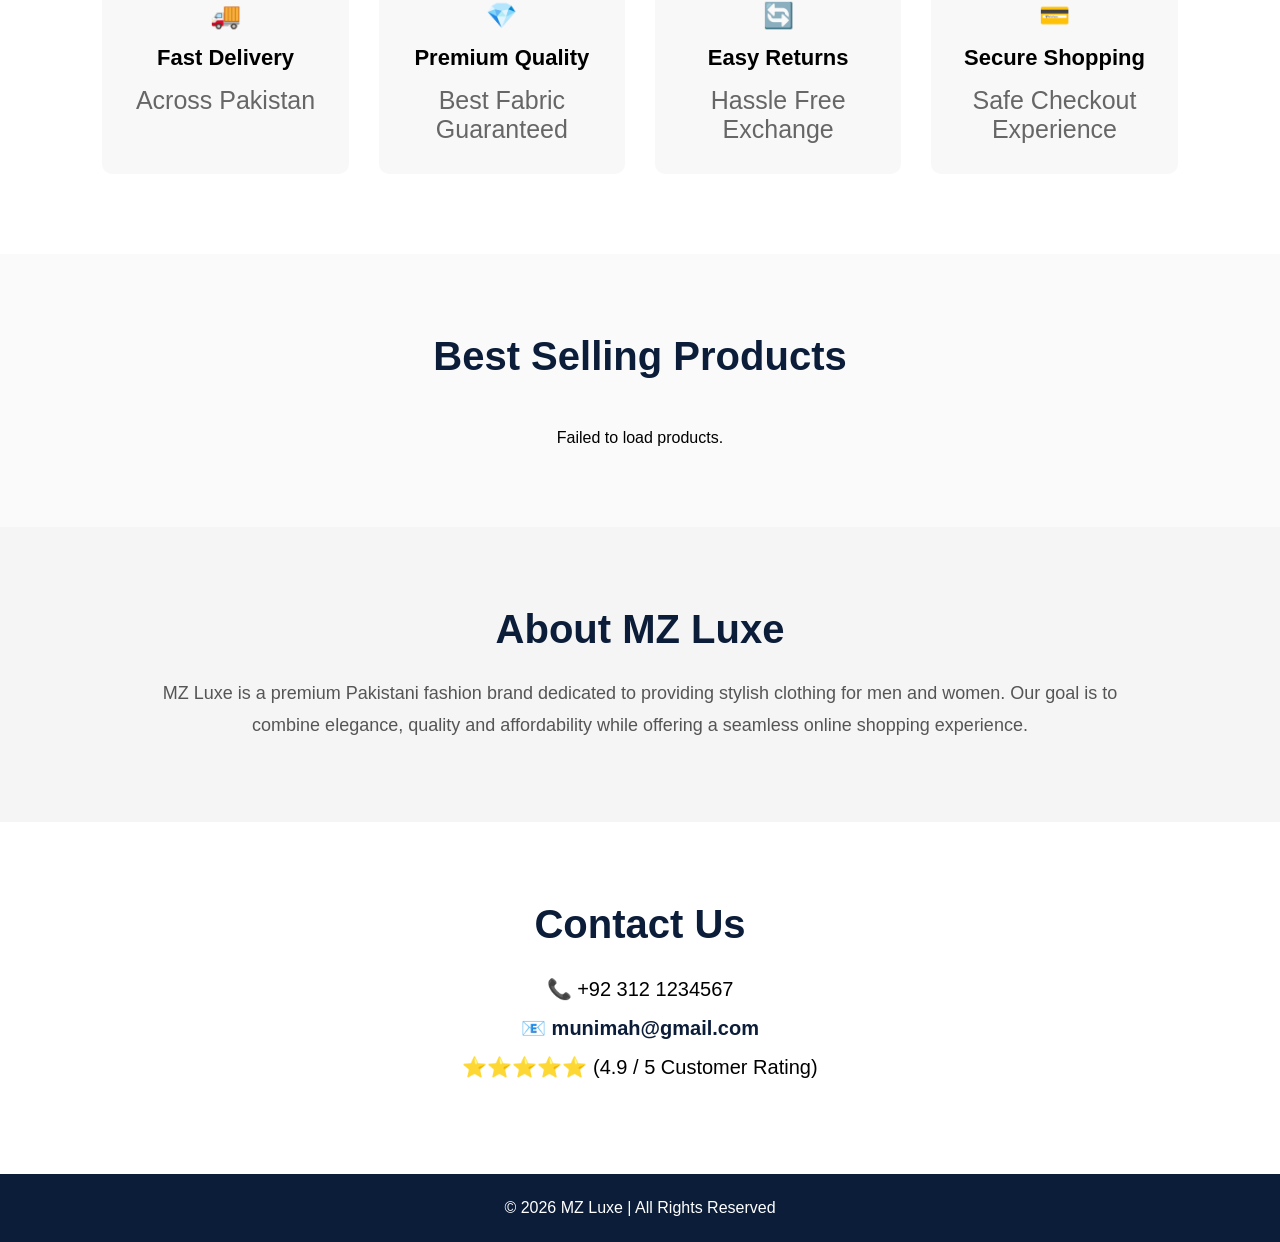
==== commit a681eaf3: "Clean project before deployment" ====
--- a/index.html
+++ b/index.html
@@ -32,38 +32,7 @@
                 <a href="#">Home</a>
             </li>
 
-            <li class="dropdown">
-
-                <a href="#">Men ▾</a>
-
-                <ul class="dropdown-menu">
-
-                    <li><a href="products/men.html">Shalwar Kameez</a></li>
-                    <li><a href="products/men.html">Casual Shirts</a></li>
-                    <li><a href="products/men.html">Formal Shirts</a></li>
-                    <li><a href="products/men.html">Pants</a></li>
-                    <li><a href="products/men.html">Jeans</a></li>
-                    <li><a href="products/men.html">Waistcoats</a></li>
-
-                </ul>
-
-            </li>
-
-            <li class="dropdown">
-
-                <a href="#">Women ▾</a>
-
-                <ul class="dropdown-menu">
-
-                    <li><a href="products/women.html">3 Piece Suits</a></li>
-                    <li><a href="products/women.html">2 Piece Suits</a></li>
-                    <li><a href="products/women.html">Jewellery</a></li>
-                    <li><a href="products/women.html">Shoes</a></li>
-                    <li><a href="products/women.html">Khussa</a></li>
-                    <li><a href="products/women.html">Hand Bags</a></li>
-
-                </ul>
-
+          
             </li>
 
             <li>
